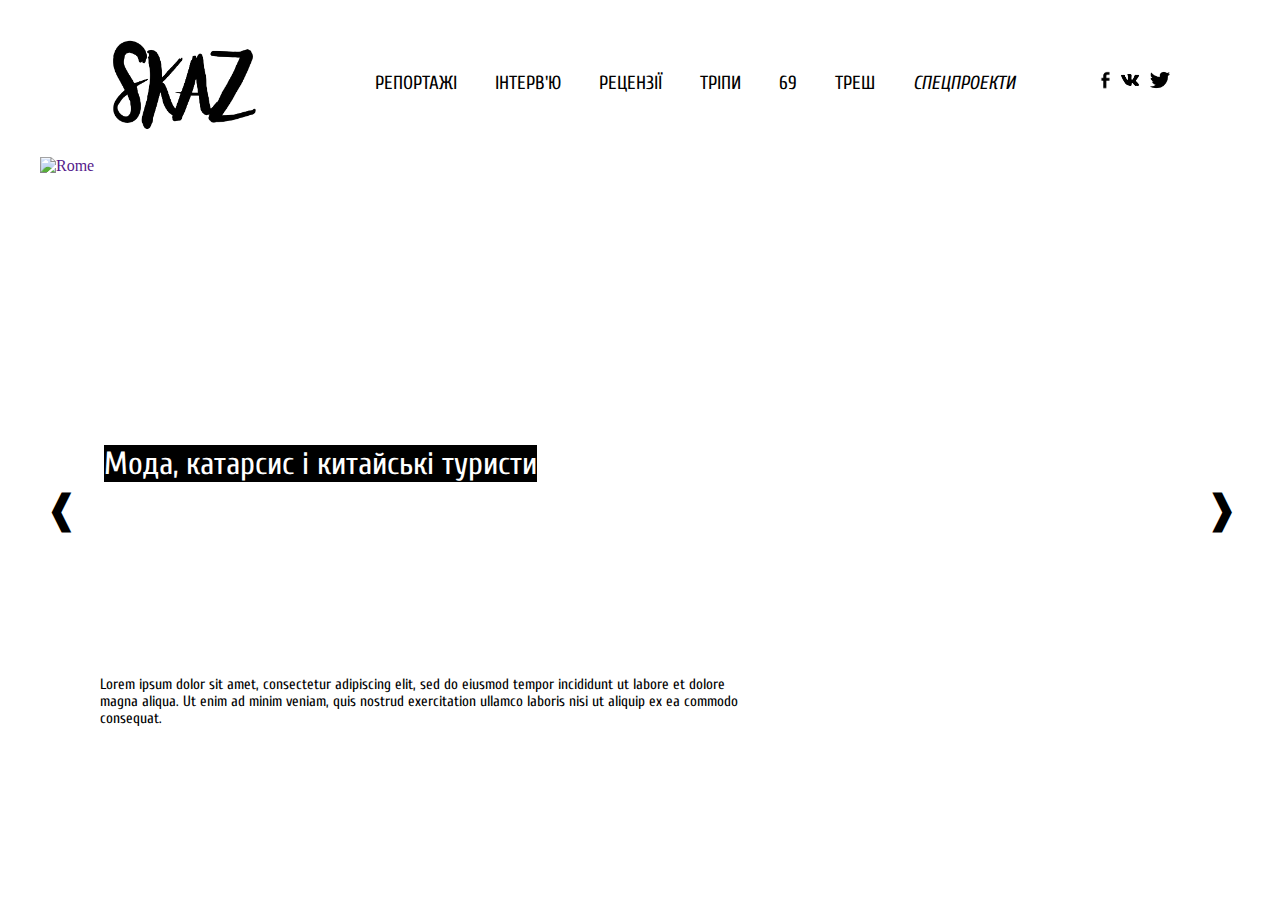
==== index.html @ ae522510 "responsive" ====
<!DOCTYPE html>
<html lang="en">
<head>
    <meta charset="UTF-8">
    <meta name="viewport" content="width=device-width, initial-scale=1.0">
    <title>Skaz</title>

    <link href="https://fonts.googleapis.com/css?family=Cuprum|EB+Garamond" rel="stylesheet">
    <link rel="stylesheet" href="css/style.css">
    <link rel="stylesheet" href="css/responsive.css">

</head>
<body>

<!-------------   Navigation  --------------->
  
   <div class="header">
      <div class="b-header">
         <nav id="main-nav">
            <ul>
               <li><a href="">Репортажі</a></li>
               <li><a href="">Інтерв'ю</a></li>
               <li><a href="">Рецензії</a></li>
               <li><a href="">Тріпи</a></li>
               <li><a href="">69</a></li>
               <li><a href="">Треш</a></li>
               <li><a class="spec" href="">Спецпроекти</a></li>
            </ul>
         </nav>
         <header class="header-logo">
           <img src="img/logo.gif" alt="Skaz logo">
         </header>
         <div class="social-media">
             <a class="facebook" href="https://www.facebook.com/skaz.magazine"><img src="img/fb.png" alt="Facebook"></a>
             <a class="vk" href="https://vk.com/skazzz.magazine"><img src="img/vk.png" alt="VK"></a>
             <a class="twitter" href="https://twitter.com/skaz_magazine"><img src="img/twi.png" alt="Twitter"></a> 
         </div>
      </div>
   </div>
    
    
<!----------------    Slider  ------------------>

    <section class="slider">

      <div class="b-slider fade">
        <a href="">
          <h1>Мода, катарсис і китайські туристи</h1>
            <p><span>Lorem ipsum dolor sit amet, consectetur adipiscing elit, sed do eiusmod tempor incididunt ut labore et dolore magna aliqua. Ut enim ad minim veniam, quis nostrud exercitation ullamco laboris nisi ut aliquip ex ea commodo consequat.</span></p>
          <img src="https://brightcove04pmdo-a.akamaihd.net/5104226627001/5104226627001_5232386545001_5215063851001-vs.jpg?pubId=5104226627001&videoId=5215063851001" alt="Rome"/>
        </a>
      </div>

      <div class="b-slider fade">
        <a href="">
          <h1>Venice</h1>
            <p><span>Lorem ipsum dolor sit amet, consectetur adipiscing elit, sed do eiusmod tempor incididunt ut labore et dolore magna aliqua. Ut enim ad minim veniam, quis nostrud exercitation ullamco laboris nisi ut aliquip ex ea commodo consequat.</span></p>
          <img src="http://www.telegraph.co.uk/content/dam/Travel/Destinations/Europe/Italy/Venice/venice-restaurants-by-canal-xlarge.jpg" alt="Venice"/>
        </a>
      </div>

      <div class="b-slider fade">
        <a href="https://www.google.pl/">
          <h1>Paris</h1>
            <p><span>Lorem ipsum dolor sit amet, consectetur adipiscing elit, sed do eiusmod tempor incididunt ut labore et dolore magna aliqua. Ut enim ad minim veniam, quis nostrud exercitation ullamco laboris nisi ut aliquip ex ea commodo consequat.</span></p>
          <img src="https://media.timeout.com/images/103817003/image.jpg" alt="Paris"/>
        </a>
      </div>

      <div class="b-slider fade">
        <a href="http://skaz.net.ua/?act=post&id=349">
          <h1>Amsterdam</h1>
            <p><span>Lorem ipsum dolor sit amet, consectetur adipiscing elit, sed do eiusmod tempor incididunt ut labore et dolore magna aliqua. Ut enim ad minim veniam, quis nostrud exercitation ullamco laboris nisi ut aliquip ex ea commodo consequat.</span></p>
          <img src="https://s-i.huffpost.com/gen/2832512/images/o-AMSTERDAM-CANALS-facebook.jpg" alt="Amsterdam"/>
        </a>
      </div>

      <a class="b-button left-button" onclick="plusDivs(-1)">&#10096;</a>
      <a class="b-button right-button" onclick="plusDivs(1)">&#10097;</a>

    </section>
 
   <script src="js/script.js"></script>
     
</body>
</html>
---- css/style.css ----
*{
    box-sizing: border-box;
}
body {
    margin: 0;
}

/****************Navigation**********/

.header {
    width: 100%;
/*    height: 133px;*/
    margin-bottom: 1.5em;
}
.header .b-header {
    height: 133px;
    max-width: 1200px;
    margin: 0 auto;
    position: relative;
}
#main-nav {
    position: absolute;
    top: 4.5em;
    left: 230px;
    right: 120px;
}
#main-nav ul {
    margin: 0;
    text-align: center;
    padding: 0;
}
#main-nav ul li {
    display: inline-block;
    padding: 2%;
    padding-bottom: 0;
    padding-top: 0;
}
#main-nav ul li a {
    color: #000;
    font-family: 'Cuprum', sans-serif;
    text-decoration: none;
    font-size: 19px;
    text-transform: uppercase;
}
#main-nav ul li a.spec {
    font-style: italic;
}
.header-logo {
    position: absolute;
    left: 5%;
    top: 2em;
}
.header-logo img {
    width: 166px;
    height: 101px;
}
.social-media {
    position: absolute;
    top: 4.4em;
    width: 90px;
    height: 20px;
    right: 5%;
}
.social-media a {
    position: absolute;
    width: 30px;
    height: 20px;
    margin: 0;
    padding: 0;
}
.social-media a img {
    width: 20px;
    height: 20px; 
}
.social-media a.facebook {
    left: 6px;
}
.social-media a.vk {
    left: 30px;
}
.social-media a.twitter {
    right: 0;
}

/************* Slider **********/

section.slider {
  max-width: 1200px;
  height: 80vh;
  margin: 0 auto;
  position: relative;
}
.slider .b-slider img {
  width: 100%;
  height: 100%;
  position: absolute; 
}

.fade {
  -webkit-animation-name: fade;
  -webkit-animation-duration: 1.5s;
  animation-name: fade;
  animation-duration: 1.5s;
}

@-webkit-keyframes fade {
  from {opacity: .4} 
  to {opacity: 1}
}

@keyframes fade {
  from {opacity: .4} 
  to {opacity: 1}
}

.b-slider h1 {
  position: absolute;
  z-index: 100;
  left: 2em;
  top: 40%;
  background-color: #000;
  color: #fff;
  font-family: 'Cuprum', sans-serif;
  font-size: 2em;
  font-weight: normal;
  margin: 0;
}

.b-slider p {
  position: absolute;
  z-index: 100;
  width: 50vw;
  left: 4em;
  top: 70%;
  color: #000;
  font-family: 'Cuprum', sans-serif;
  font-size: 15px;
  font-weight: normal;
}
.b-slider p span {
  background-color: #fff; 
}

.b-button {
  cursor: pointer;
  width: 40px;
  height: 50px;
  position: absolute;
  top: 45%;
  color: #000;
  font-size: 40px;
  text-align: center;
  padding: 5px 5px;
}

.b-button:hover {
  background-color: #fff;
  transition: background-color 0.6s ease;
}
.left-button{
  border-radius: 0 4px 4px 0;
}

.right-button {
  border-radius: 4px 0 0 4px;
  right: 0px;
 }
---- css/responsive.css ----
@media (max-width: 992px){
    #main-nav ul {
        text-align: left;
        padding: 4%;
        padding-bottom: 0;
        padding-top: 0;
    }
}
@media (max-width: 870px) {
    #main-nav ul {
        padding-left: 2%;
        padding-right: 2%;
    }
    #main-nav {
        right: 110px;
        left: 190px;
    }
}
@media (max-width: 760px) {
    #main-nav {
        left: 0;
        right: 0;
        top: 125px;
     }
    .header .b-header {
        height: 150px;
    }
    #main-nav ul {
        text-align: center;
    }
    .header-logo {
        top: 0.6em;
    }
    .social-media {
        top: 3em;
    }
    section.slider {
        height: 60vh;
    }
    .b-slider h1 {
        left: 1em;
    }
    .b-slider p {
        width: 96vw;
        left:2vw;
      }
}
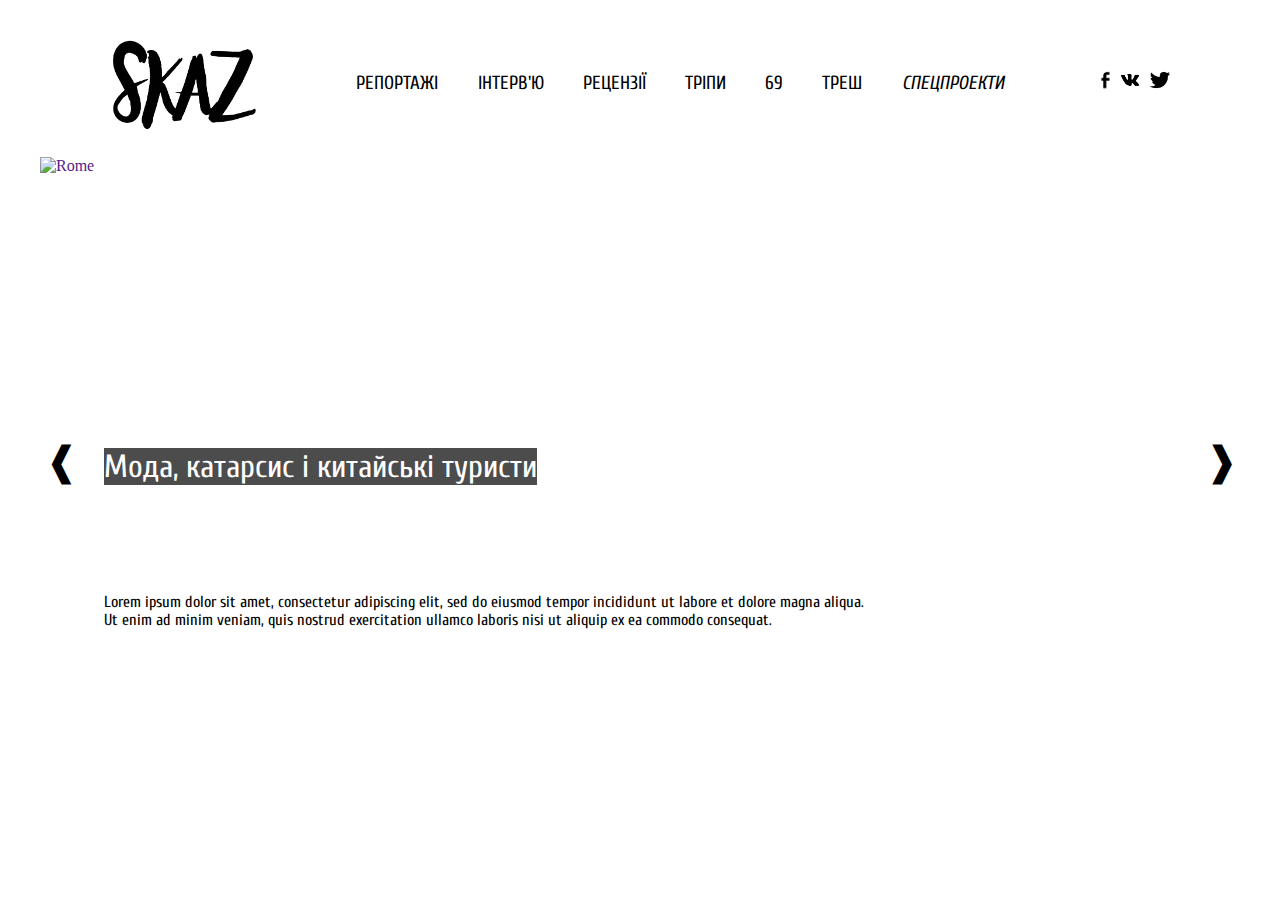
==== commit f58a16dc: "slider-correction" ====
--- a/index.html
+++ b/index.html
@@ -45,7 +45,7 @@
 
       <div class="b-slider fade">
         <a href="">
-          <h1>Мода, катарсис і китайські туристи</h1>
+            <h1><span>Мода, катарсис і китайські туристи</span></h1>
             <p><span>Lorem ipsum dolor sit amet, consectetur adipiscing elit, sed do eiusmod tempor incididunt ut labore et dolore magna aliqua. Ut enim ad minim veniam, quis nostrud exercitation ullamco laboris nisi ut aliquip ex ea commodo consequat.</span></p>
           <img src="https://brightcove04pmdo-a.akamaihd.net/5104226627001/5104226627001_5232386545001_5215063851001-vs.jpg?pubId=5104226627001&videoId=5215063851001" alt="Rome"/>
         </a>
@@ -53,7 +53,7 @@
 
       <div class="b-slider fade">
         <a href="">
-          <h1>Venice</h1>
+          <h1><span>Venice</span></h1>
             <p><span>Lorem ipsum dolor sit amet, consectetur adipiscing elit, sed do eiusmod tempor incididunt ut labore et dolore magna aliqua. Ut enim ad minim veniam, quis nostrud exercitation ullamco laboris nisi ut aliquip ex ea commodo consequat.</span></p>
           <img src="http://www.telegraph.co.uk/content/dam/Travel/Destinations/Europe/Italy/Venice/venice-restaurants-by-canal-xlarge.jpg" alt="Venice"/>
         </a>
@@ -61,7 +61,7 @@
 
       <div class="b-slider fade">
         <a href="https://www.google.pl/">
-          <h1>Paris</h1>
+          <h1><span>Paris</span></h1>
             <p><span>Lorem ipsum dolor sit amet, consectetur adipiscing elit, sed do eiusmod tempor incididunt ut labore et dolore magna aliqua. Ut enim ad minim veniam, quis nostrud exercitation ullamco laboris nisi ut aliquip ex ea commodo consequat.</span></p>
           <img src="https://media.timeout.com/images/103817003/image.jpg" alt="Paris"/>
         </a>
@@ -69,7 +69,7 @@
 
       <div class="b-slider fade">
         <a href="http://skaz.net.ua/?act=post&id=349">
-          <h1>Amsterdam</h1>
+          <h1><span>Amsterdam</span></h1>
             <p><span>Lorem ipsum dolor sit amet, consectetur adipiscing elit, sed do eiusmod tempor incididunt ut labore et dolore magna aliqua. Ut enim ad minim veniam, quis nostrud exercitation ullamco laboris nisi ut aliquip ex ea commodo consequat.</span></p>
           <img src="https://s-i.huffpost.com/gen/2832512/images/o-AMSTERDAM-CANALS-facebook.jpg" alt="Amsterdam"/>
         </a>
--- a/css/style.css
+++ b/css/style.css
@@ -21,7 +21,7 @@
 #main-nav {
     position: absolute;
     top: 4.5em;
-    left: 230px;
+    left: 200px;
     right: 120px;
 }
 #main-nav ul {
@@ -31,9 +31,8 @@
 }
 #main-nav ul li {
     display: inline-block;
-    padding: 2%;
-    padding-bottom: 0;
-    padding-top: 0;
+    padding-left: 2%;
+    padding-right: 2%;
 }
 #main-nav ul li a {
     color: #000;
@@ -87,6 +86,8 @@
 section.slider {
   max-width: 1200px;
   height: 80vh;
+  max-height: 600px;
+  min-height: 350px;
   margin: 0 auto;
   position: relative;
 }
@@ -117,46 +118,49 @@
   position: absolute;
   z-index: 100;
   left: 2em;
-  top: 40%;
-  background-color: #000;
+  top: 45%;
   color: #fff;
   font-family: 'Cuprum', sans-serif;
   font-size: 2em;
   font-weight: normal;
-  margin: 0;
+}
+.b-slider h1 span {
+  background-color: rgba(0,0,0,0.7);
 }
 
 .b-slider p {
   position: absolute;
   z-index: 100;
-  width: 50vw;
+  width: 60vw;
   left: 4em;
   top: 70%;
   color: #000;
   font-family: 'Cuprum', sans-serif;
-  font-size: 15px;
+  font-size: 1em;
   font-weight: normal;
 }
 .b-slider p span {
-  background-color: #fff; 
+  background-color: rgba(255, 255, 255, 0.7); 
 }
 
 .b-button {
   cursor: pointer;
   width: 40px;
-  height: 50px;
+  height: 60px;
   position: absolute;
   top: 45%;
   color: #000;
   font-size: 40px;
+  line-height: 60px;
   text-align: center;
   padding: 5px 5px;
 }
 
 .b-button:hover {
-  background-color: #fff;
+  background-color: rgba(255, 255, 255, 0.6);
   transition: background-color 0.6s ease;
 }
+
 .left-button{
   border-radius: 0 4px 4px 0;
 }
--- a/css/responsive.css
+++ b/css/responsive.css
@@ -1,22 +1,11 @@
 @media (max-width: 992px){
     #main-nav ul {
-        text-align: left;
-        padding: 4%;
-        padding-bottom: 0;
-        padding-top: 0;
+        padding-left: 1%;
+        padding-right: 1%;
     }
 }
-@media (max-width: 870px) {
-    #main-nav ul {
-        padding-left: 2%;
-        padding-right: 2%;
-    }
-    #main-nav {
-        right: 110px;
-        left: 190px;
-    }
-}
-@media (max-width: 760px) {
+
+@media (max-width: 767px) {
     #main-nav {
         left: 0;
         right: 0;
@@ -24,9 +13,6 @@
      }
     .header .b-header {
         height: 150px;
-    }
-    #main-nav ul {
-        text-align: center;
     }
     .header-logo {
         top: 0.6em;
@@ -38,10 +24,12 @@
         height: 60vh;
     }
     .b-slider h1 {
-        left: 1em;
-    }
+        top: 40%;
+        left: 1.5em;
+        margin-right: 1.5em;
+     }
     .b-slider p {
         width: 96vw;
         left:2vw;
-      }
+     }
 }
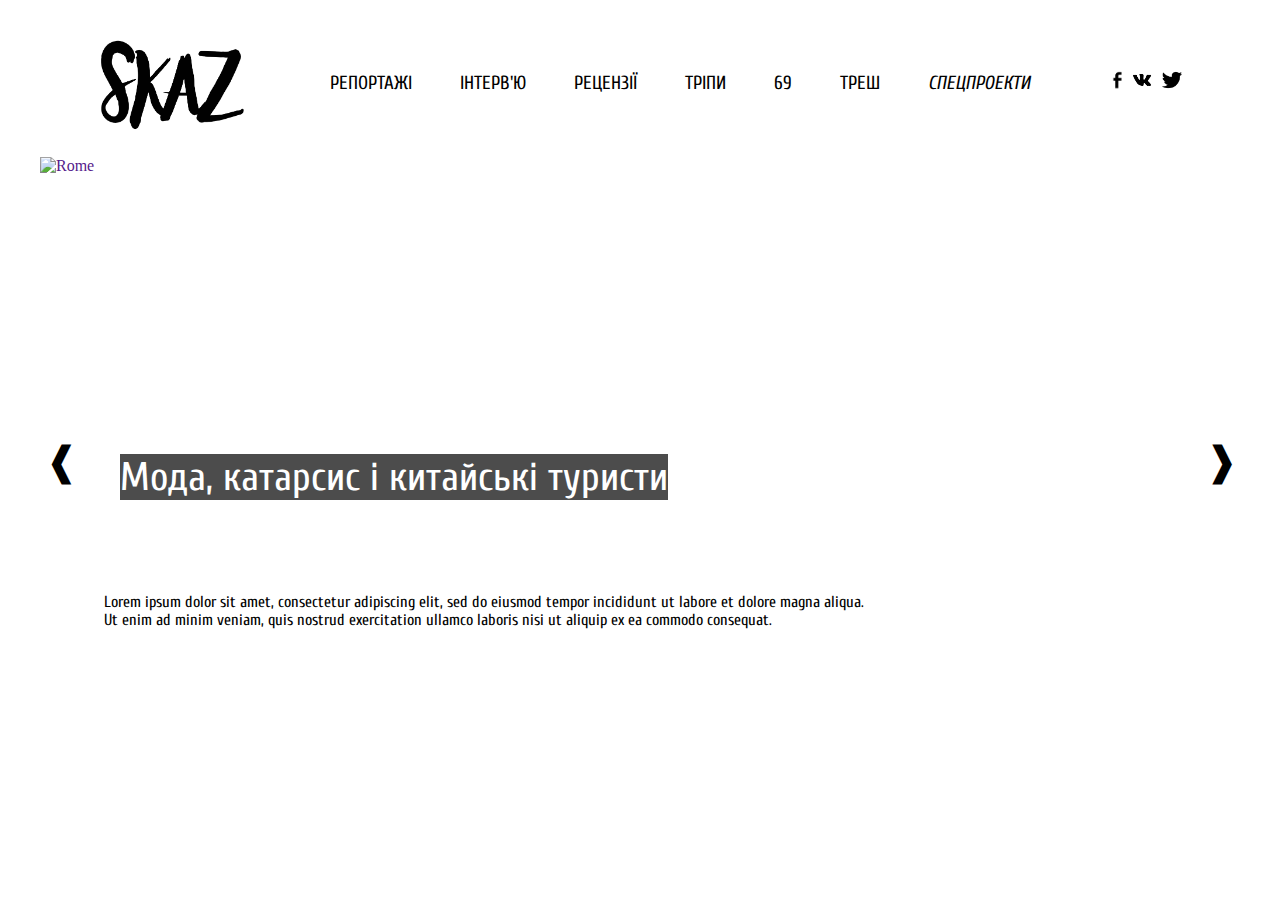
==== commit 0634268a: "slider-auto" ====
--- a/index.html
+++ b/index.html
@@ -75,8 +75,15 @@
         </a>
       </div>
 
-      <a class="b-button left-button" onclick="plusDivs(-1)">&#10096;</a>
-      <a class="b-button right-button" onclick="plusDivs(1)">&#10097;</a>
+      <a class="b-button left-button" onclick="plusSlides(-1)">&#10096;</a>
+      <a class="b-button right-button" onclick="plusSlides(1)">&#10097;</a>
+      
+      <div style="text-align:center">
+          <span class="dot" onclick="currentSlide(1)"></span> 
+          <span class="dot" onclick="currentSlide(2)"></span> 
+          <span class="dot" onclick="currentSlide(3)"></span> 
+          <span class="dot" onclick="currentSlide(4)"></span> 
+      </div>
 
     </section>
  
--- a/css/style.css
+++ b/css/style.css
@@ -25,14 +25,14 @@
     right: 120px;
 }
 #main-nav ul {
+    text-align: center;
     margin: 0;
-    text-align: center;
     padding: 0;
 }
 #main-nav ul li {
+    margin: 0;
     display: inline-block;
-    padding-left: 2%;
-    padding-right: 2%;
+    padding: 0 2.5%;
 }
 #main-nav ul li a {
     color: #000;
@@ -46,7 +46,7 @@
 }
 .header-logo {
     position: absolute;
-    left: 5%;
+    left: 4%;
     top: 2em;
 }
 .header-logo img {
@@ -58,7 +58,7 @@
     top: 4.4em;
     width: 90px;
     height: 20px;
-    right: 5%;
+    right: 4%;
 }
 .social-media a {
     position: absolute;
@@ -121,7 +121,7 @@
   top: 45%;
   color: #fff;
   font-family: 'Cuprum', sans-serif;
-  font-size: 2em;
+  font-size: 2.5em;
   font-weight: normal;
 }
 .b-slider h1 span {
--- a/css/responsive.css
+++ b/css/responsive.css
@@ -1,9 +1,18 @@
-@media (max-width: 992px){
+/*@media (max-width: 991px){
     #main-nav ul {
-        padding-left: 1%;
-        padding-right: 1%;
+        text-align: left;
+    }
+    #main-nav ul li {
+        padding-left: 3.5%;
+        padding-right: 3.5%;
     }
 }
+@media (max-width: 894px) {
+        #main-nav ul li {
+        padding-left: 2%;
+        padding-right: 2%;
+    }
+}*/
 
 @media (max-width: 767px) {
     #main-nav {
@@ -11,6 +20,11 @@
         right: 0;
         top: 125px;
      }
+/*
+    #main-nav ul {
+        text-align: center;
+    }
+*/
     .header .b-header {
         height: 150px;
     }
@@ -27,9 +41,21 @@
         top: 40%;
         left: 1.5em;
         margin-right: 1.5em;
+        font-size: 2em;
      }
     .b-slider p {
         width: 96vw;
         left:2vw;
      }
 }
+/*
+@media (max-width: 610px) {
+    #main-nav ul {
+        text-align: left;
+    }
+        #main-nav ul li {
+        padding-left: 3%;
+        padding-right: 3%;
+    }
+}
+*/
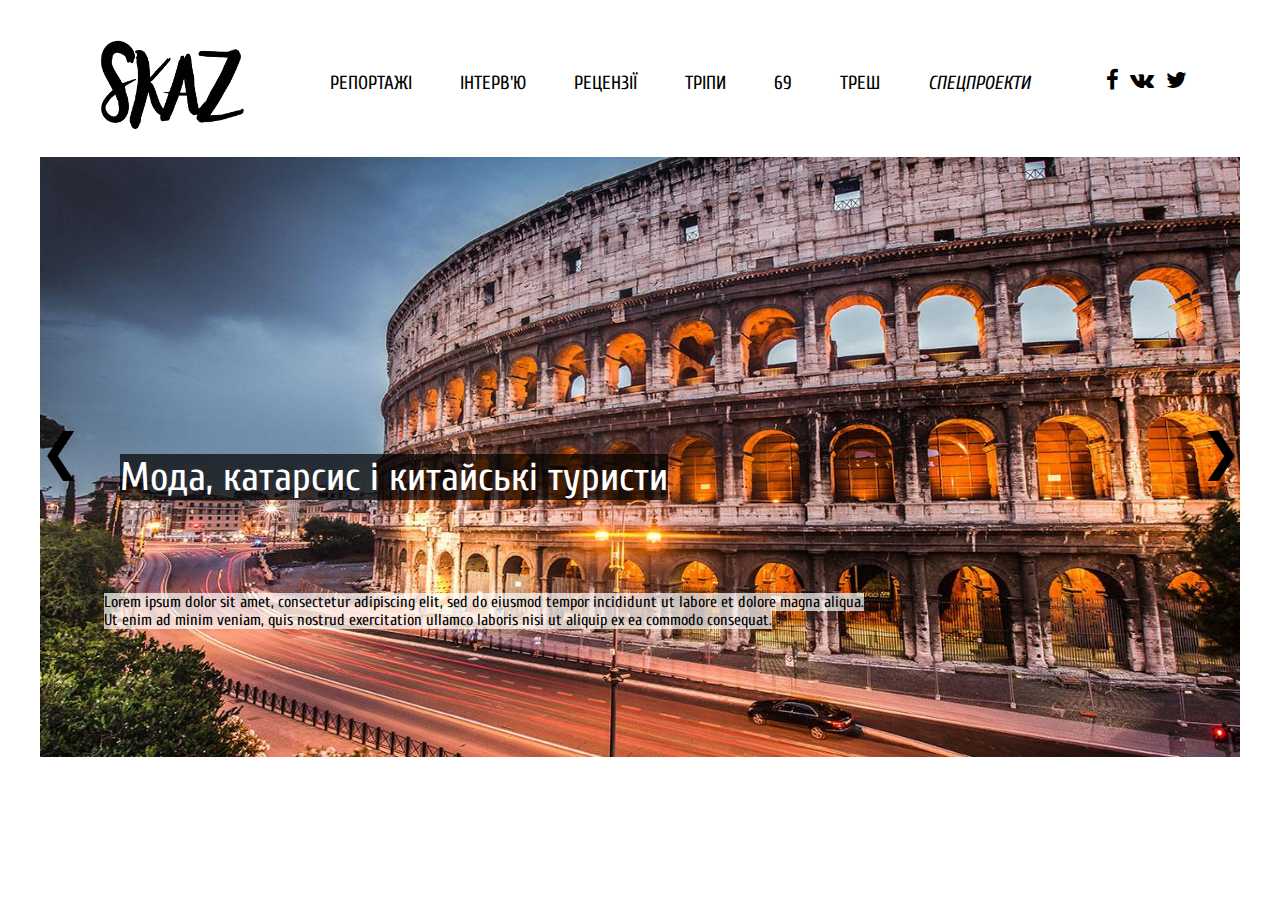
==== commit 2230fa38: "icons" ====
--- a/index.html
+++ b/index.html
@@ -6,6 +6,7 @@
     <title>Skaz</title>
 
     <link href="https://fonts.googleapis.com/css?family=Cuprum|EB+Garamond" rel="stylesheet">
+    <link rel="stylesheet" href="css/font-awesome.min.css">
     <link rel="stylesheet" href="css/style.css">
     <link rel="stylesheet" href="css/responsive.css">
 
@@ -31,9 +32,9 @@
            <img src="img/logo.gif" alt="Skaz logo">
          </header>
          <div class="social-media">
-             <a class="facebook" href="https://www.facebook.com/skaz.magazine"><img src="img/fb.png" alt="Facebook"></a>
-             <a class="vk" href="https://vk.com/skazzz.magazine"><img src="img/vk.png" alt="VK"></a>
-             <a class="twitter" href="https://twitter.com/skaz_magazine"><img src="img/twi.png" alt="Twitter"></a> 
+             <a class="facebook" href="https://www.facebook.com/skaz.magazine"><i class="fa fa-facebook" aria-hidden="true"></i></a>
+             <a class="vk" href="https://vk.com/skazzz.magazine"><i class="fa fa-vk" aria-hidden="true"></i></a>
+             <a class="twitter" href="https://twitter.com/skaz_magazine"><i class="fa fa-twitter" aria-hidden="true"></i></a> 
          </div>
       </div>
    </div>
@@ -47,7 +48,7 @@
         <a href="">
             <h1><span>Мода, катарсис і китайські туристи</span></h1>
             <p><span>Lorem ipsum dolor sit amet, consectetur adipiscing elit, sed do eiusmod tempor incididunt ut labore et dolore magna aliqua. Ut enim ad minim veniam, quis nostrud exercitation ullamco laboris nisi ut aliquip ex ea commodo consequat.</span></p>
-          <img src="https://brightcove04pmdo-a.akamaihd.net/5104226627001/5104226627001_5232386545001_5215063851001-vs.jpg?pubId=5104226627001&videoId=5215063851001" alt="Rome"/>
+          <img src="img/moda.jpg" alt="Rome"/>
         </a>
       </div>
 
@@ -55,7 +56,7 @@
         <a href="">
           <h1><span>Venice</span></h1>
             <p><span>Lorem ipsum dolor sit amet, consectetur adipiscing elit, sed do eiusmod tempor incididunt ut labore et dolore magna aliqua. Ut enim ad minim veniam, quis nostrud exercitation ullamco laboris nisi ut aliquip ex ea commodo consequat.</span></p>
-          <img src="http://www.telegraph.co.uk/content/dam/Travel/Destinations/Europe/Italy/Venice/venice-restaurants-by-canal-xlarge.jpg" alt="Venice"/>
+          <img src="img/venice.jpg" alt="Venice"/>
         </a>
       </div>
 
@@ -63,7 +64,7 @@
         <a href="https://www.google.pl/">
           <h1><span>Paris</span></h1>
             <p><span>Lorem ipsum dolor sit amet, consectetur adipiscing elit, sed do eiusmod tempor incididunt ut labore et dolore magna aliqua. Ut enim ad minim veniam, quis nostrud exercitation ullamco laboris nisi ut aliquip ex ea commodo consequat.</span></p>
-          <img src="https://media.timeout.com/images/103817003/image.jpg" alt="Paris"/>
+          <img src="img/paris.jpg" alt="Paris"/>
         </a>
       </div>
 
@@ -71,12 +72,12 @@
         <a href="http://skaz.net.ua/?act=post&id=349">
           <h1><span>Amsterdam</span></h1>
             <p><span>Lorem ipsum dolor sit amet, consectetur adipiscing elit, sed do eiusmod tempor incididunt ut labore et dolore magna aliqua. Ut enim ad minim veniam, quis nostrud exercitation ullamco laboris nisi ut aliquip ex ea commodo consequat.</span></p>
-          <img src="https://s-i.huffpost.com/gen/2832512/images/o-AMSTERDAM-CANALS-facebook.jpg" alt="Amsterdam"/>
+          <img src="img/amsterdam.jpg" alt="Amsterdam"/>
         </a>
       </div>
 
-      <a class="b-button left-button" onclick="plusSlides(-1)">&#10096;</a>
-      <a class="b-button right-button" onclick="plusSlides(1)">&#10097;</a>
+      <a class="b-button left-button" onclick="plusSlides(-1)">&#10094;</a>
+      <a class="b-button right-button" onclick="plusSlides(1)">&#10095;</a>
       
       <div style="text-align:center">
           <span class="dot" onclick="currentSlide(1)"></span> 
--- a/css/style.css
+++ b/css/style.css
@@ -55,21 +55,24 @@
 }
 .social-media {
     position: absolute;
-    top: 4.4em;
-    width: 90px;
-    height: 20px;
+    top: 4em;
+    width: 97px;
+    height: 27px;
     right: 4%;
 }
 .social-media a {
     position: absolute;
-    width: 30px;
-    height: 20px;
-    margin: 0;
-    padding: 0;
+    text-align: center;
+    transition: 0.8s ease;
+    color: #000;
 }
-.social-media a img {
-    width: 20px;
-    height: 20px; 
+.social-media i {
+    font-size: 1.4em;
+    padding: 5px;
+}
+.social-media a:hover {
+    background-color: #000;
+    color: #fff;
 }
 .social-media a.facebook {
     left: 6px;
@@ -146,14 +149,14 @@
 .b-button {
   cursor: pointer;
   width: 40px;
-  height: 60px;
+  height: 50px;
   position: absolute;
   top: 45%;
   color: #000;
-  font-size: 40px;
-  line-height: 60px;
+  font-weight: lighter;
+  font-size: 50px;
+  line-height: 50px;
   text-align: center;
-  padding: 5px 5px;
 }
 
 .b-button:hover {
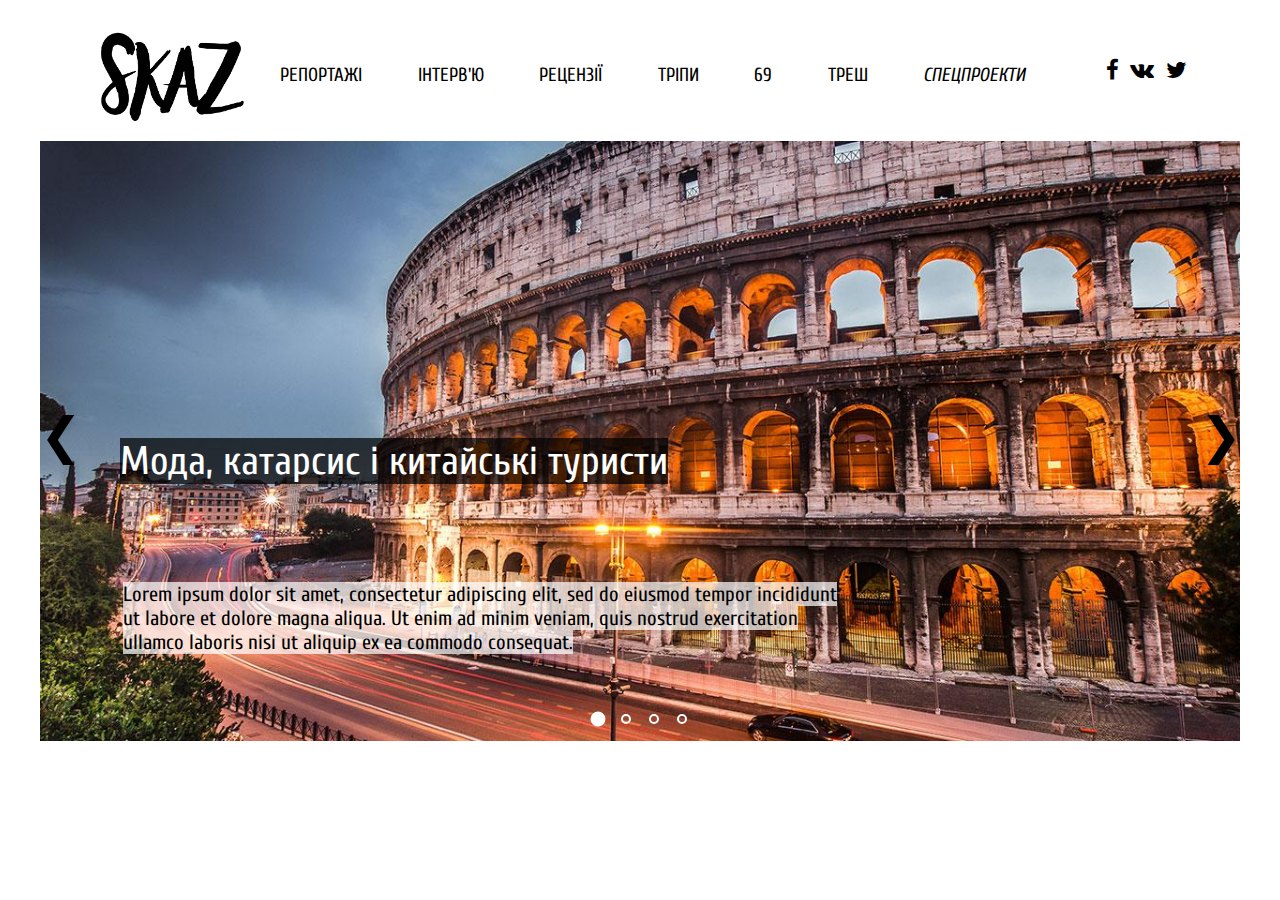
==== commit ccf50089: "dots" ====
--- a/index.html
+++ b/index.html
@@ -44,50 +44,46 @@
 
     <section class="slider">
 
-      <div class="b-slider fade">
+      <div class="b-slider fade slider1">
         <a href="">
             <h1><span>Мода, катарсис і китайські туристи</span></h1>
             <p><span>Lorem ipsum dolor sit amet, consectetur adipiscing elit, sed do eiusmod tempor incididunt ut labore et dolore magna aliqua. Ut enim ad minim veniam, quis nostrud exercitation ullamco laboris nisi ut aliquip ex ea commodo consequat.</span></p>
-          <img src="img/moda.jpg" alt="Rome"/>
         </a>
       </div>
 
-      <div class="b-slider fade">
+      <div class="b-slider fade slider2">
         <a href="">
-          <h1><span>Venice</span></h1>
+            <h1><span>Venice</span></h1>
             <p><span>Lorem ipsum dolor sit amet, consectetur adipiscing elit, sed do eiusmod tempor incididunt ut labore et dolore magna aliqua. Ut enim ad minim veniam, quis nostrud exercitation ullamco laboris nisi ut aliquip ex ea commodo consequat.</span></p>
-          <img src="img/venice.jpg" alt="Venice"/>
         </a>
       </div>
 
-      <div class="b-slider fade">
+      <div class="b-slider fade slider3">
         <a href="https://www.google.pl/">
-          <h1><span>Paris</span></h1>
+            <h1><span>Paris</span></h1>
             <p><span>Lorem ipsum dolor sit amet, consectetur adipiscing elit, sed do eiusmod tempor incididunt ut labore et dolore magna aliqua. Ut enim ad minim veniam, quis nostrud exercitation ullamco laboris nisi ut aliquip ex ea commodo consequat.</span></p>
-          <img src="img/paris.jpg" alt="Paris"/>
         </a>
       </div>
 
-      <div class="b-slider fade">
+      <div class="b-slider fade slider4">
         <a href="http://skaz.net.ua/?act=post&id=349">
-          <h1><span>Amsterdam</span></h1>
+            <h1><span>Amsterdam</span></h1>
             <p><span>Lorem ipsum dolor sit amet, consectetur adipiscing elit, sed do eiusmod tempor incididunt ut labore et dolore magna aliqua. Ut enim ad minim veniam, quis nostrud exercitation ullamco laboris nisi ut aliquip ex ea commodo consequat.</span></p>
-          <img src="img/amsterdam.jpg" alt="Amsterdam"/>
         </a>
       </div>
 
       <a class="b-button left-button" onclick="plusSlides(-1)">&#10094;</a>
       <a class="b-button right-button" onclick="plusSlides(1)">&#10095;</a>
       
-      <div style="text-align:center">
-          <span class="dot" onclick="currentSlide(1)"></span> 
-          <span class="dot" onclick="currentSlide(2)"></span> 
-          <span class="dot" onclick="currentSlide(3)"></span> 
-          <span class="dot" onclick="currentSlide(4)"></span> 
+      <div class="dots">
+          <div class="dot" onclick="currentSlide(1)"></div> 
+          <div class="dot" onclick="currentSlide(2)"></div> 
+          <div class="dot" onclick="currentSlide(3)"></div> 
+          <div class="dot" onclick="currentSlide(4)"></div> 
       </div>
 
     </section>
- 
+    
    <script src="js/script.js"></script>
      
 </body>
--- a/css/style.css
+++ b/css/style.css
@@ -9,8 +9,7 @@
 
 .header {
     width: 100%;
-/*    height: 133px;*/
-    margin-bottom: 1.5em;
+    margin-bottom: 0.5em;
 }
 .header .b-header {
     height: 133px;
@@ -20,19 +19,21 @@
 }
 #main-nav {
     position: absolute;
-    top: 4.5em;
+    top: 4em;
     left: 200px;
-    right: 120px;
+    right: 130px;
 }
 #main-nav ul {
-    text-align: center;
+    display: flex;
+    justify-content: space-between;
+    flex-wrap: wrap;
     margin: 0;
-    padding: 0;
+    padding: 0 75px 0 30px;
 }
 #main-nav ul li {
     margin: 0;
     display: inline-block;
-    padding: 0 2.5%;
+    padding: 0 10px;
 }
 #main-nav ul li a {
     color: #000;
@@ -47,7 +48,7 @@
 .header-logo {
     position: absolute;
     left: 4%;
-    top: 2em;
+    top: 1.5em;
 }
 .header-logo img {
     width: 166px;
@@ -55,7 +56,7 @@
 }
 .social-media {
     position: absolute;
-    top: 4em;
+    top: 3.4em;
     width: 97px;
     height: 27px;
     right: 4%;
@@ -88,34 +89,53 @@
 
 section.slider {
   max-width: 1200px;
-  height: 80vh;
+  height: 78vh;
+  min-height: 400px;
   max-height: 600px;
-  min-height: 350px;
   margin: 0 auto;
   position: relative;
 }
-.slider .b-slider img {
-  width: 100%;
-  height: 100%;
-  position: absolute; 
-}
-
+.b-slider {
+    background-position: center;
+    background-size: cover;
+    width: 100%;
+    height: 100%; 
+}
+.slider1 {
+    background-image: url(../img/moda.jpg);
+}
+.slider2 {
+    background-image: url(../img/venice.jpg);
+}
+.slider3 {
+    background-image: url(../img/paris.jpg);
+}
+.slider4 {
+    background-image: url(../img/amsterdam.jpg);
+}
 .fade {
   -webkit-animation-name: fade;
-  -webkit-animation-duration: 1.5s;
+  -webkit-animation-duration: 5s;
   animation-name: fade;
-  animation-duration: 1.5s;
-}
-
-@-webkit-keyframes fade {
-  from {opacity: .4} 
-  to {opacity: 1}
-}
-
+  animation-duration: 5s;
+}
+
+/*@-webkit-keyframes fade {
+   from {
+      transform: translateX(0);
+   }
+   to {
+      transform: translateX(100%);
+   }
+}
 @keyframes fade {
-  from {opacity: .4} 
-  to {opacity: 1}
-}
+   from {
+      transform: translateX(100%);
+   }
+   to {
+      transform: translateX(0);
+   }
+}*/
 
 .b-slider h1 {
   position: absolute;
@@ -134,12 +154,12 @@
 .b-slider p {
   position: absolute;
   z-index: 100;
-  width: 60vw;
+  width: 60%;
   left: 4em;
   top: 70%;
   color: #000;
   font-family: 'Cuprum', sans-serif;
-  font-size: 1em;
+  font-size: 1.3em;
   font-weight: normal;
 }
 .b-slider p span {
@@ -172,3 +192,25 @@
   border-radius: 4px 0 0 4px;
   right: 0px;
  }
+.dots {
+    width: 120px;
+    position: absolute;
+    bottom: 1%;
+    margin: 0 auto;
+    text-align: center;
+    left: 50%;
+    transform: translateX(-50%);
+}
+.active {
+    background-color: #fff;
+    transform: scale(1.5);
+}
+.dot {
+    display: inline-block;
+    cursor: pointer;
+    margin: 7px;
+    width: 10px;
+    height: 10px;
+    border: 2px solid #fff;
+    border-radius: 60%;
+}
--- a/css/responsive.css
+++ b/css/responsive.css
@@ -1,41 +1,36 @@
-/*@media (max-width: 991px){
+@media (max-width: 991px){
+        .b-slider p {
+        font-size: 1.2em;
+    }
+        .header-logo {
+        left: 2%;
+    }
+        .social-media {
+        right: 2%;
+    }
     #main-nav ul {
-        text-align: left;
+        padding: 0;
     }
-    #main-nav ul li {
-        padding-left: 3.5%;
-        padding-right: 3.5%;
-    }
+
 }
-@media (max-width: 894px) {
-        #main-nav ul li {
-        padding-left: 2%;
-        padding-right: 2%;
-    }
-}*/
 
 @media (max-width: 767px) {
     #main-nav {
-        left: 0;
-        right: 0;
+        left: 5%;
+        right: 5%;
         top: 125px;
      }
-/*
     #main-nav ul {
-        text-align: center;
+        padding: 0 0px;
     }
-*/
     .header .b-header {
-        height: 150px;
+        height: 170px;
     }
     .header-logo {
         top: 0.6em;
     }
     .social-media {
         top: 3em;
-    }
-    section.slider {
-        height: 60vh;
     }
     .b-slider h1 {
         top: 40%;
@@ -44,18 +39,10 @@
         font-size: 2em;
      }
     .b-slider p {
-        width: 96vw;
+        width: 90%;
         left:2vw;
+        font-size: 1em;
+        top: 65%;
      }
 }
-/*
-@media (max-width: 610px) {
-    #main-nav ul {
-        text-align: left;
-    }
-        #main-nav ul li {
-        padding-left: 3%;
-        padding-right: 3%;
-    }
-}
-*/
+
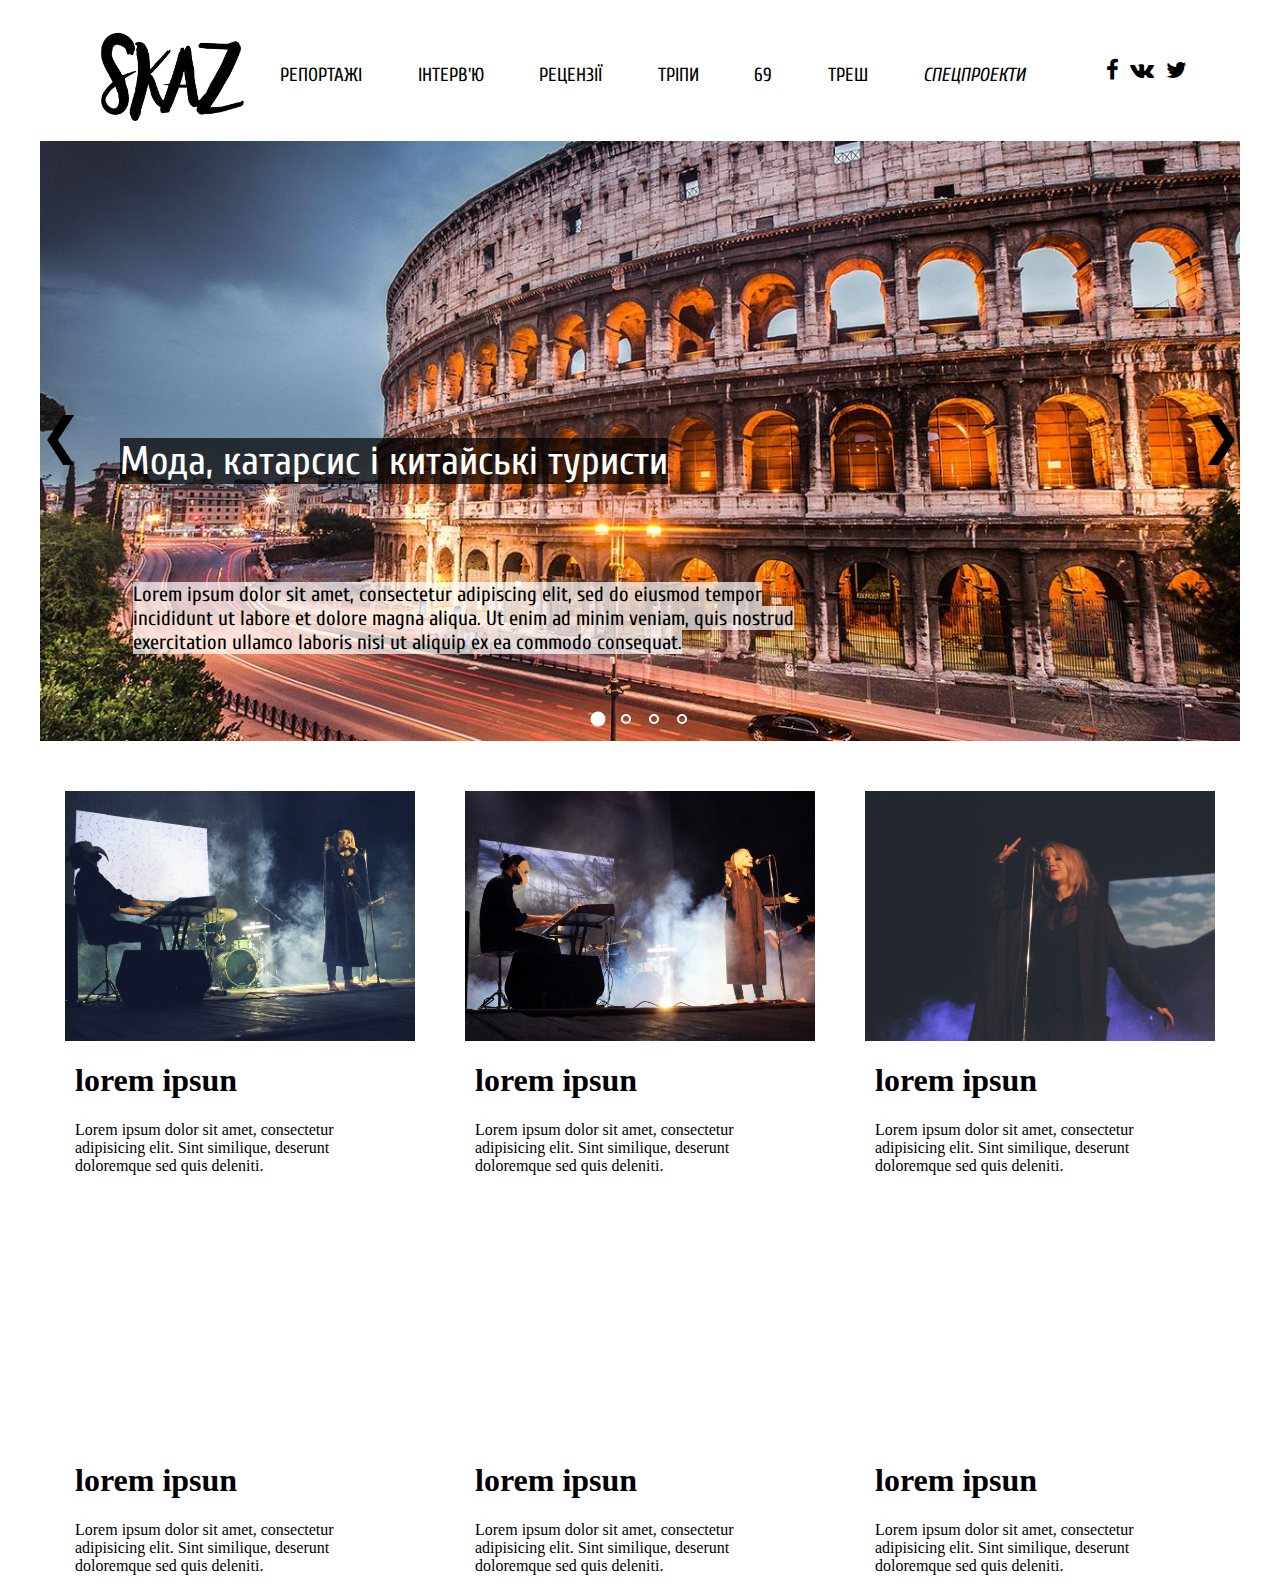
==== commit 17895585: "content" ====
--- a/index.html
+++ b/index.html
@@ -84,6 +84,47 @@
 
     </section>
     
+<!----------------  Content  ----------------->
+   
+   <section class="content">
+      <div class="container container1">
+          <div class="content-img content-img1"></div>
+          <h1>lorem ipsun</h1>
+          <p>Lorem ipsum dolor sit amet, consectetur adipisicing elit. Sint similique, deserunt doloremque sed quis deleniti.</p>
+      </div>
+      
+      <div class="container container2">
+          <div class="content-img content-img2"></div>
+          <h1>lorem ipsun</h1>
+          <p>Lorem ipsum dolor sit amet, consectetur adipisicing elit. Sint similique, deserunt doloremque sed quis deleniti.</p>
+      </div>
+      
+      <div class="container container3">
+          <div class="content-img content-img3"></div>
+          <h1>lorem ipsun</h1>
+          <p>Lorem ipsum dolor sit amet, consectetur adipisicing elit. Sint similique, deserunt doloremque sed quis deleniti.</p>
+      </div>
+      
+      <div class="container container4">
+          <div class="content-img content-img4"></div>
+          <h1>lorem ipsun</h1>
+          <p>Lorem ipsum dolor sit amet, consectetur adipisicing elit. Sint similique, deserunt doloremque sed quis deleniti.</p>
+      </div>
+      
+      <div class="container container5">
+          <div class="content-img content-img5"></div>
+          <h1>lorem ipsun</h1>
+          <p>Lorem ipsum dolor sit amet, consectetur adipisicing elit. Sint similique, deserunt doloremque sed quis deleniti.</p>
+      </div>
+      
+      <div class="container container6">
+          <div class="content-img content-img6"></div>
+          <h1>lorem ipsun</h1>
+          <p>Lorem ipsum dolor sit amet, consectetur adipisicing elit. Sint similique, deserunt doloremque sed quis deleniti.</p>
+      </div>
+      
+  </section>
+    
    <script src="js/script.js"></script>
      
 </body>
--- a/css/style.css
+++ b/css/style.css
@@ -117,7 +117,8 @@
   -webkit-animation-name: fade;
   -webkit-animation-duration: 5s;
   animation-name: fade;
-  animation-duration: 5s;
+  animation-duration: 8s;
+  transform: translate3d(0, 0, 0);
 }
 
 /*@-webkit-keyframes fade {
@@ -128,12 +129,13 @@
       transform: translateX(100%);
    }
 }
-@keyframes fade {
+*/
+/*@keyframes fade {
    from {
-      transform: translateX(100%);
+      transform: translateX(0);
    }
    to {
-      transform: translateX(0);
+      transform: translateX(-200%);
    }
 }*/
 
@@ -214,3 +216,48 @@
     border: 2px solid #fff;
     border-radius: 60%;
 }
+
+/********** Content *********/
+
+.content {
+    max-width: 1200px;
+    margin: 0 auto;
+    margin-top: 50px;
+    display: flex;
+    justify-content: space-around;  
+    flex-wrap: wrap;
+}
+.container {
+    width: 350px;
+    height: 400px;
+}
+.container h1, p {
+    padding: 0 10px;
+}
+.content-img {
+    width: 350px;
+    height: 250px;
+    background-position: center;
+    background-size: cover;
+}
+.content-img1 {
+    background-image: url(../img/IMG_7037.JPG);
+}
+.content-img2 {
+    background-image: url(../img/IMG_7058.JPG);
+}
+.content-img3 {
+    background-image: url(../img/IMG_7077.JPG);
+}
+.content-img4 {
+    background-image: url(../img/IMG_1275.JPG);
+}
+.content-img5 {
+    background-image: url(../img/IMG_1303.JPG);
+}
+.content-img6 {
+    background-image: url(../img/IMG_1306.JPG);
+}
+
+
+
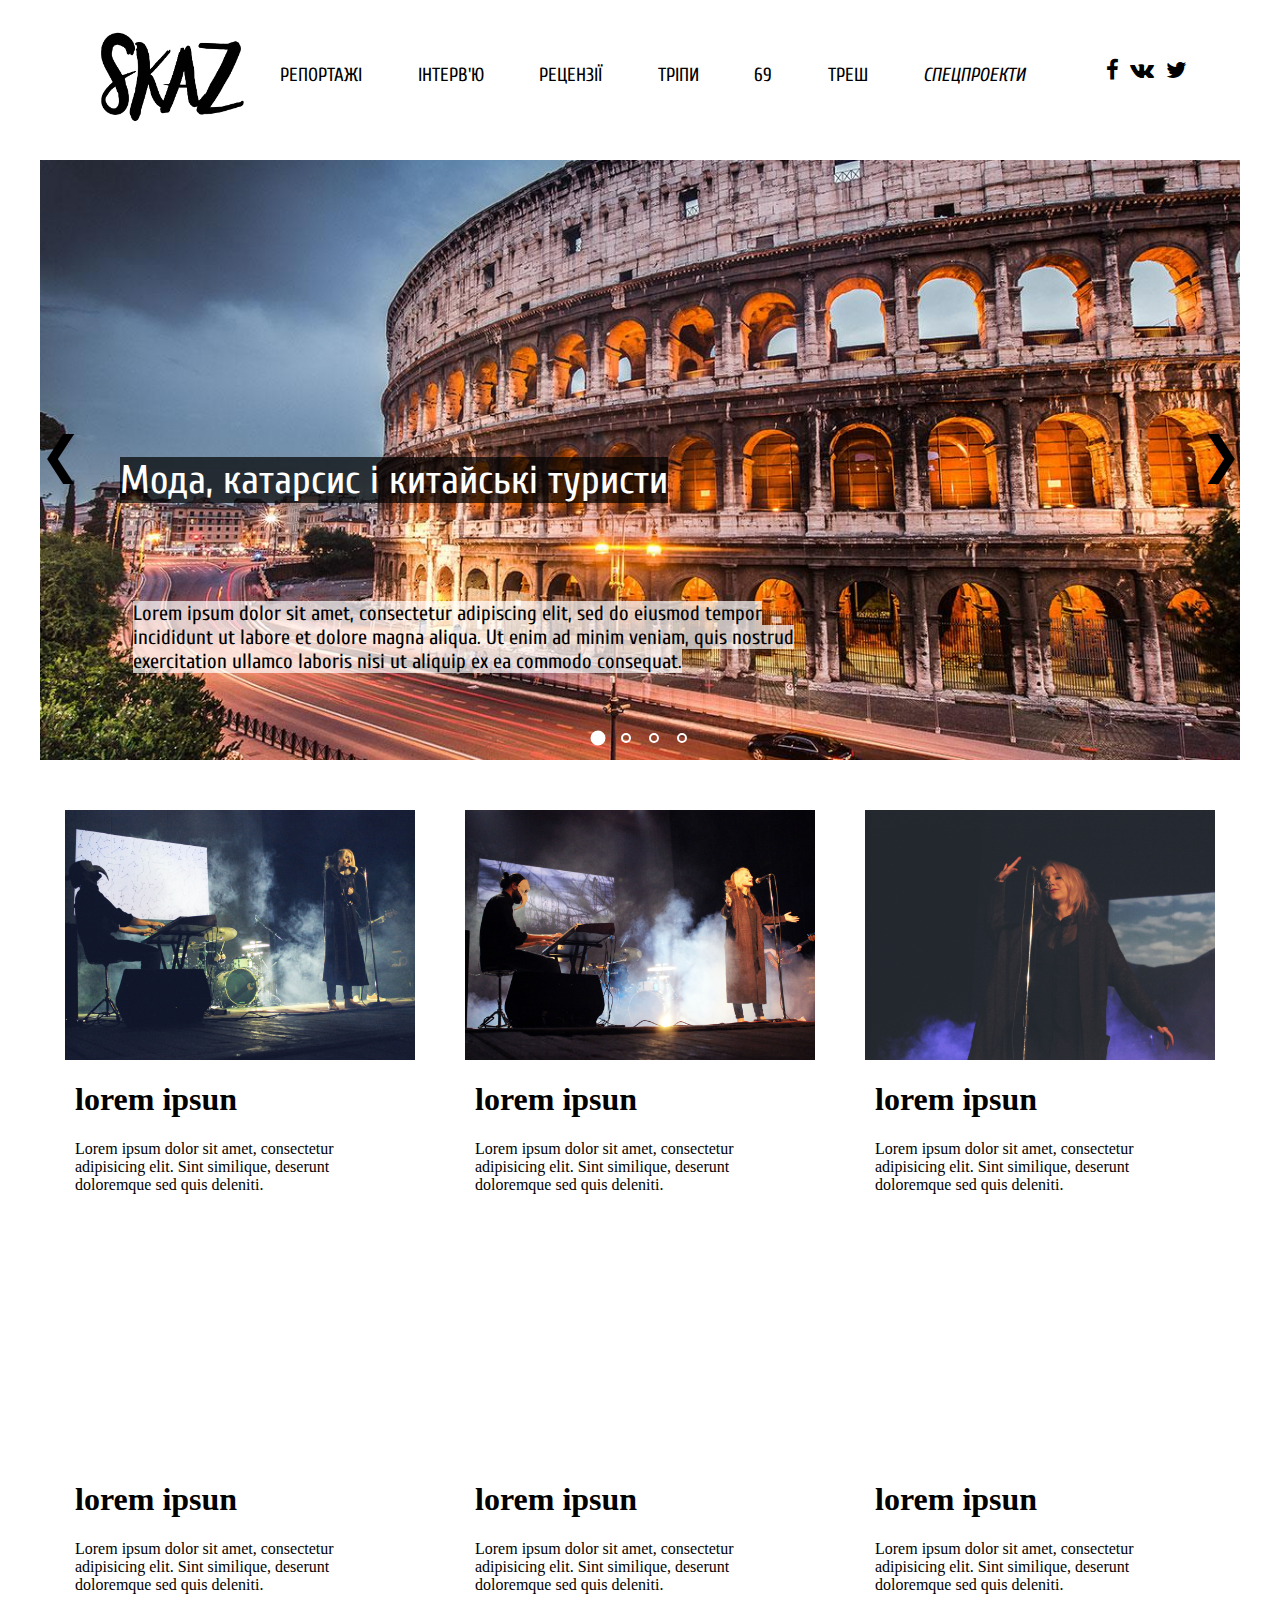
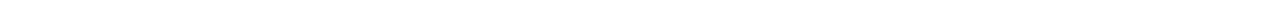
==== commit 85331ccf: "drop-menu" ====
--- a/index.html
+++ b/index.html
@@ -39,6 +39,28 @@
       </div>
    </div>
     
+<!-------------  Navigation scroll ------------>
+   
+    <div class="header-scroll" id="navbar">
+      <div class="b-header-scroll">
+         <nav id="main-nav-scroll">
+            <label for="drop-menu"><i class="fa fa-bars" aria-hidden="true"></i></label>
+            <input type="checkbox" id="drop-menu">
+            <ul>
+               <li><a href="">Репортажі</a></li>
+               <li><a href="">Інтерв'ю</a></li>
+               <li><a href="">Рецензії</a></li>
+               <li><a href="">Тріпи</a></li>
+               <li><a href="">69</a></li>
+               <li><a href="">Треш</a></li>
+               <li><a class="spec" href="">Спецпроекти</a></li>
+            </ul>
+         </nav>
+         <header class="header-logo-scroll">
+           <img src="img/logo.gif" alt="Skaz logo">
+         </header>
+      </div>
+   </div>
     
 <!----------------    Slider  ------------------>
 
--- a/css/style.css
+++ b/css/style.css
@@ -9,10 +9,9 @@
 
 .header {
     width: 100%;
-    margin-bottom: 0.5em;
 }
 .header .b-header {
-    height: 133px;
+    height: 160px;
     max-width: 1200px;
     margin: 0 auto;
     position: relative;
@@ -83,6 +82,70 @@
 }
 .social-media a.twitter {
     right: 0;
+}
+
+/********** Navigation scroll ***********/
+
+.header-scroll {
+    top: -60px;
+    width: 100%;
+    margin-bottom: 0.5em;
+    position: fixed;
+    z-index: 1;
+    background-color: rgba(0,0,0,0.7);
+}
+.header-scroll .b-header-scroll {
+    height: 60px;
+    max-width: 1200px;
+    margin: 0 auto;
+    position: relative;
+}
+#main-nav-scroll {
+    position: absolute;
+    left: 15px;
+}
+#main-nav-scroll ul {
+    display: none;
+    margin: 0;
+}
+#main-nav-scroll ul li {
+    margin: 0;
+    display: block;
+    padding: 0 10px;
+    background-color: rgba(0,0,0,0.7);
+}
+#main-nav-scroll ul li a {
+    color: #fff;
+    font-family: 'Cuprum', sans-serif;
+    text-decoration: none;
+    font-size: 19px;
+    text-transform: uppercase;
+}
+#main-nav-scroll ul li a.spec {
+    font-style: italic;
+}
+.header-logo-scroll {
+    position: absolute;
+    left: 60px;
+    top: 0.2em;
+}
+.header-logo-scroll img {
+    width: 116px;
+    height: 51px;
+}
+.header-scroll label[for="drop-menu"] {
+    display: block;
+    text-align: left;
+    color: #fff;
+    padding: 10px;
+    font-size: 2em;
+    cursor: pointer;
+}
+.header-scroll #drop-menu:checked + ul {
+    display: block;
+}
+.header-scroll #drop-menu,label[for="drop-menu"] {
+    display: none;
 }
 
 /************* Slider **********/
--- a/css/responsive.css
+++ b/css/responsive.css
@@ -11,26 +11,22 @@
     #main-nav ul {
         padding: 0;
     }
-
 }
 
 @media (max-width: 767px) {
     #main-nav {
         left: 5%;
         right: 5%;
-        top: 125px;
+        top: 112px;
      }
     #main-nav ul {
         padding: 0 0px;
     }
-    .header .b-header {
-        height: 170px;
-    }
     .header-logo {
-        top: 0.6em;
+        top: 0.3em;
     }
     .social-media {
-        top: 3em;
+        top: 2.5em;
     }
     .b-slider h1 {
         top: 40%;
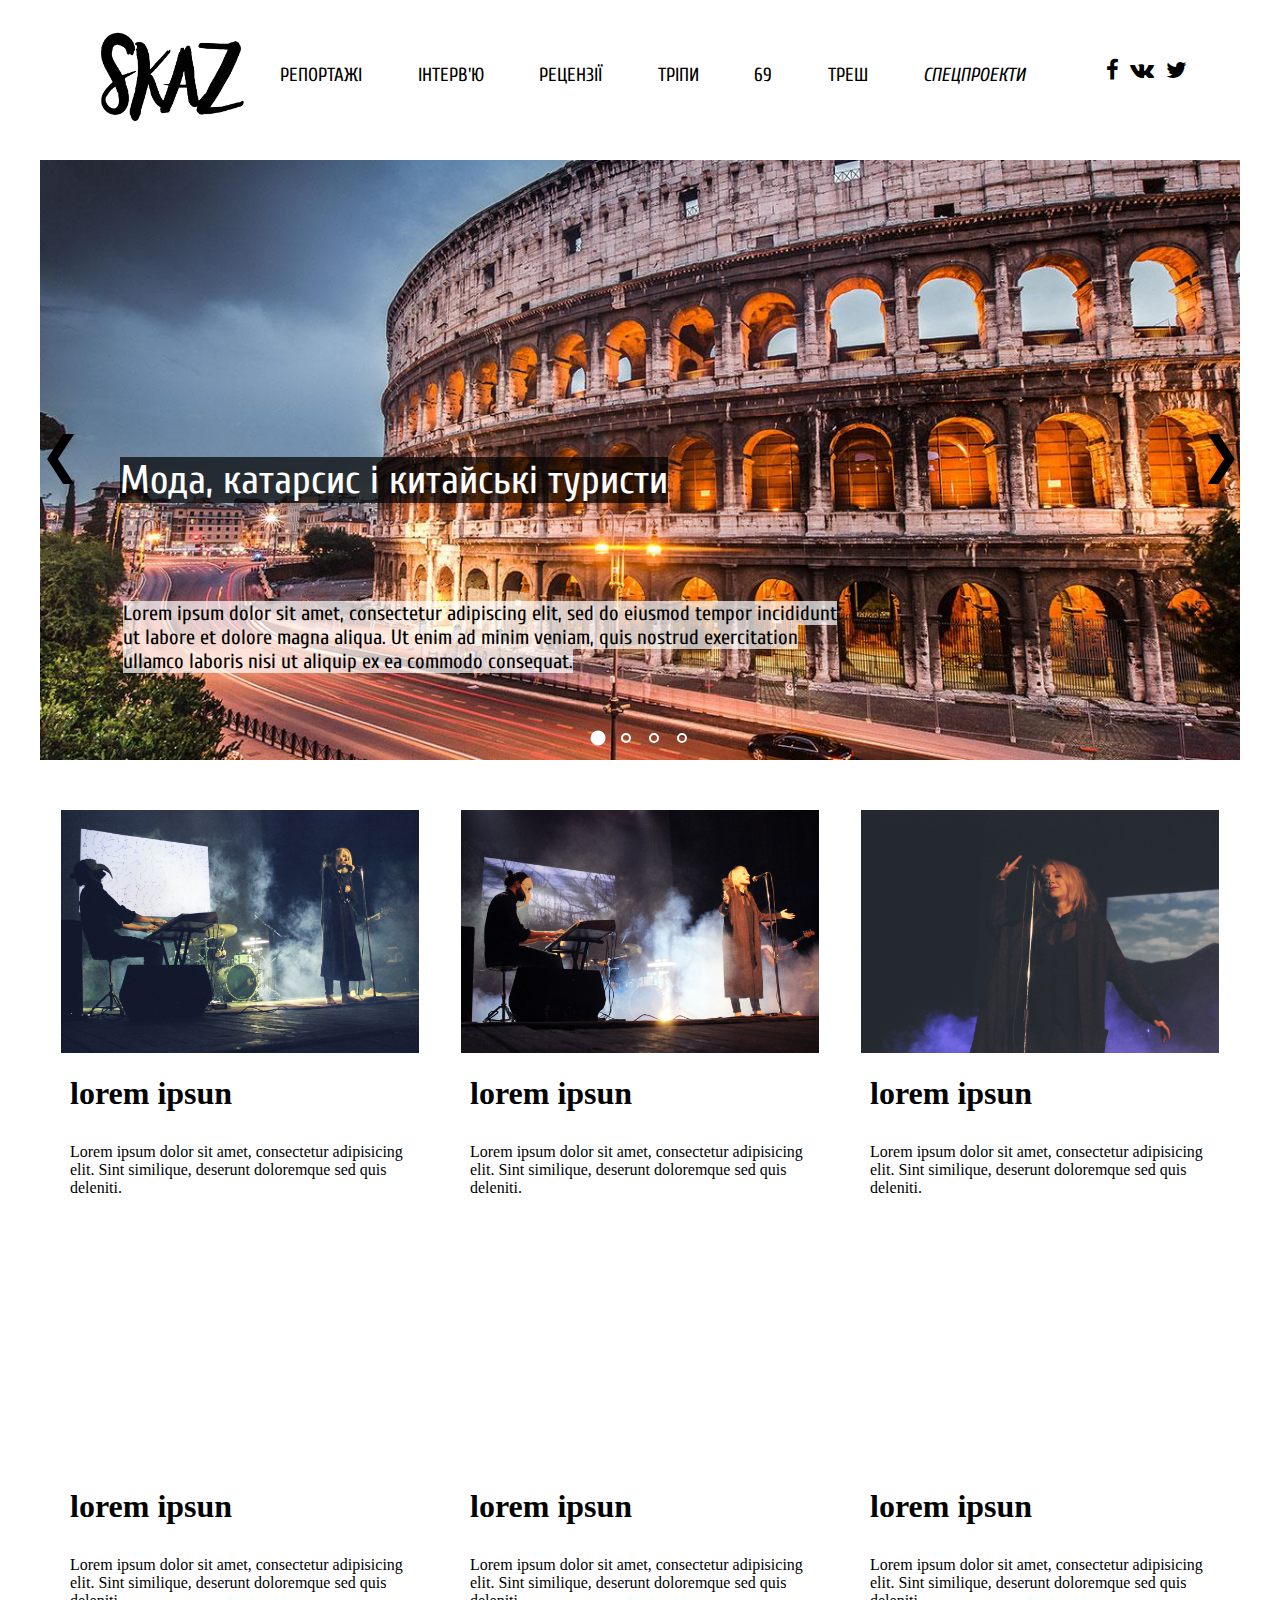
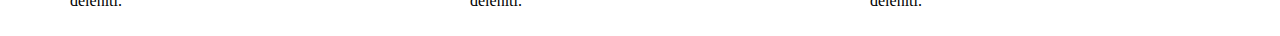
==== commit d7da444b: "content-width" ====
--- a/index.html
+++ b/index.html
@@ -57,7 +57,7 @@
             </ul>
          </nav>
          <header class="header-logo-scroll">
-           <img src="img/logo.gif" alt="Skaz logo">
+           <img src="img/logo2.gif" alt="Skaz logo">
          </header>
       </div>
    </div>
--- a/css/style.css
+++ b/css/style.css
@@ -152,7 +152,7 @@
 
 section.slider {
   max-width: 1200px;
-  height: 78vh;
+  height: 76vh;
   min-height: 400px;
   max-height: 600px;
   margin: 0 auto;
@@ -291,15 +291,21 @@
     flex-wrap: wrap;
 }
 .container {
-    width: 350px;
-    height: 400px;
-}
-.container h1, p {
-    padding: 0 10px;
+    width: 33.33%;
+    margin: 0;
+    padding: 0;
+    overflow: hidden;
+}
+.container p {
+    padding: 10px 30px;
+}
+.container h1 {
+    padding: 0 30px;
 }
 .content-img {
-    width: 350px;
-    height: 250px;
+    margin: 0 auto;
+    width: 28vw;
+    height: 19vw;
     background-position: center;
     background-size: cover;
 }
--- a/css/responsive.css
+++ b/css/responsive.css
@@ -1,6 +1,6 @@
 @media (max-width: 991px){
         .b-slider p {
-        font-size: 1.2em;
+        font-size: 1em;
     }
         .header-logo {
         left: 2%;
@@ -10,6 +10,13 @@
     }
     #main-nav ul {
         padding: 0;
+    }
+    .container {
+        width: 50%;
+    }
+    .content-img {
+        width: 48vw;
+        height: 32vw;
     }
 }
 
@@ -40,5 +47,11 @@
         font-size: 1em;
         top: 65%;
      }
+    .container {
+        width: 100%;
+    }
+    .content-img {
+        width: 90vw;
+        height: 61vw; 
+    }
 }
-
